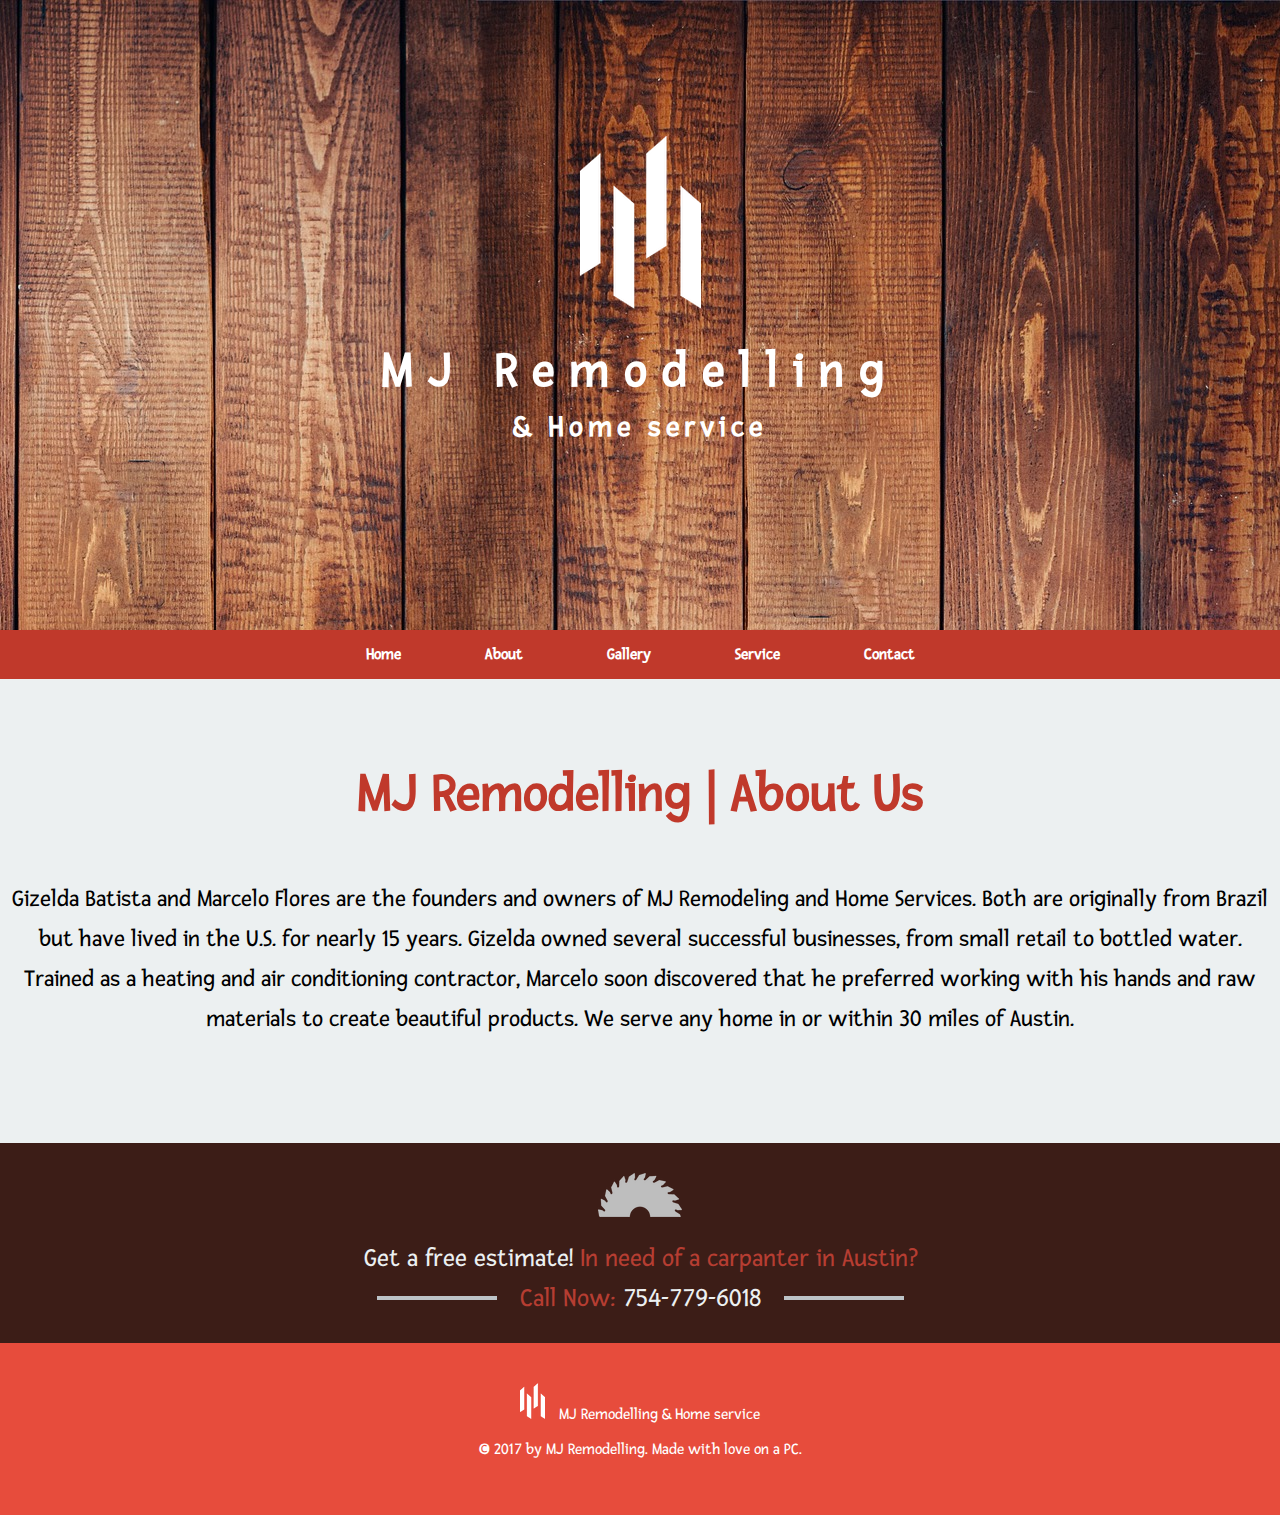
==== about.html @ bb870200 "pushing index.html" ====
<!DOCTYPE html>
<html>
  <head>
    <meta charset="utf-8">
    <link rel="stylesheet" href="css/style.css">
    <link rel="stylesheet" href="css/media.css">
    <meta name="viewport" content="width=device-width, initial-scale=1">
    <!-- Google Fonts (substitute for Museo Slab) -->
    <link href="https://fonts.googleapis.com/css?family=Fresca" rel="stylesheet">
    <title>About Us</title>
  </head>
  <body>
    <div class="container banner">
      <div class="sub_container">
        <div class="logo">
          <img src="images/logo.png" alt="logo">
        </div>
        <div class="branding">
          <h1>MJ Remodelling</h1>
          <h5>&amp; Home service</h5>
        </div>
      </div>
    </div>

    <div class="container menubar">
      <div class="sub_container">
        <ul>
          <li><a href="index.html">Home</a></li>
          <li><a href="about.html">About</a></li>
          <li><a href="gallery.html">Gallery</a></li>
          <li><a href="service.html">Service</a></li>
          <li><a href="contact.html">Contact</a></li>
        </ul>
      </div>
    </div>

    <div class="container content">
      <div class="heading">
        <h3>MJ Remodelling | About Us</h3>
      </div>
      <div class="about">
        <p>Gizelda Batista and Marcelo Flores are the founders and owners of MJ Remodeling and Home Services.  Both are originally from Brazil but have lived in the U.S. for nearly 15 years.  Gizelda owned several successful businesses, from small retail to bottled water.  Trained as a heating and air conditioning contractor, Marcelo soon discovered that he preferred working with his hands and raw materials to create beautiful products.  We serve any home in or within 30 miles of Austin.</p>
      </div>
    </div>

    <div class="container footer_top">
      <div class="sub_container">
        <div class="illustration">
          <img src="images/foot.png" alt="illustration">
        </div>
        <p>Get a free estimate! <span class="color">In need of a carpanter in Austin?</span></p>
        <div class="wrapper">
          <div class="wrap"><div class="left_bar"></div></div>
          <div class="mid"><span><span class="color">Call Now:</span> 754-779-6018</span></div>
          <div class="wrap"><div class="right_bar"></div></div>
        </div>
      </div>
    </div>

    <div class="container footer_foot">
      <div class="sub_container">
        <div class="up">
          <img src="images/small_logo.png" alt="logo">
          <span>MJ Remodelling &amp; Home service</span>
        </div>
        <p>&copy; <span>2017 by MJ Remodelling. Made with love on a PC.</span></p>
      </div>
    </div>
  </body>
</html>
---- css/style.css ----
/* Main Stylesheet */
body {
  padding: 0;
  margin: 0;
  font-family: 'Fresca', sans-serif;
}

.banner {
  background-image: url('../images/background.jpg');
  background-attachment: fixed;
  color: white;
  display: flex;
  justify-content: center;
  align-items: center;
  height: 70vh;
}

.logo img {
  display: block;
  margin: auto;
}

.branding {
  text-align: center;
}

.branding h1 {
  font-size: 50px;
  margin-bottom: 10px;
  letter-spacing: 15px;
}

.branding h5 {
  font-size: 30px;
  margin-top: 10px;
  letter-spacing: 5px;
}

/* Menu Section */
.menubar {
  background-color: #c0392b;
  display: flex;
  justify-content: center;
  padding-top: 15px;
  padding-bottom: 15px;
}

.menubar ul {
  margin: 0;
  padding: 0;
  list-style: none;
}

.menubar li {
  display: inline;
  padding: 20px 40px 20px 40px;
  font-weight: bold;
}

.menubar .sub_container {
  margin: auto;
}

.menubar a {
  color: white;
  text-decoration: none;
}

.menubar a:hover, .menubar a:active {
  color: black;
}

/* Content Section */

.content {
  background-color: #ecf0f1;
  text-align: center;
  color: black;
  padding-top: 30px;
  padding-bottom: 30px;
}

.section1 {
  width: 65%;
  margin: auto;
  margin-bottom: 60px;
}

.section2 {
  width: 50%;
  margin: auto;
}

.section1 h3 {
  font-size: 46px;
  color: #c0392b;
  letter-spacing: 2px;
  margin-bottom: 10px;
}

.section1 p, .section2 p {
  letter-spacing: 2px;
  color: #3C1D17;
}

.section2 h4 {
  font-size: 32px;
  margin-bottom: 10px;
}

.section2 p span {
  color: #c0392b;
}

.section2 p {
  font-weight: 200;
}

.section1 p {
  line-height: 1.5em;
}

/* Footer Section */

.footer_top {
  background-color: #3C1D17;
  color: #ecf0f1;
  display: flex;
  justify-content: center;
  align-items: center;
  padding-top: 30px;
  padding-bottom: 30px;
  font-size: 26px;
}

.illustration img {
  display: block;
  margin: auto;
}

.wrapper {
  display: flex;
  justify-content: center;
}

.wrap {
  margin: auto;
}

.left_bar, .right_bar {
  height: 4px;
  width: 120px;
  background-color: #bdc3c7;
}

.wrapper .mid {
  padding-left: 10px;
  padding-right: 10px;
}

.footer_top .sub_container {
  text-align: center;
}

.footer_top .color {
  color: #B63D32;
}

.footer_top p {
  margin-bottom: 10px;
}

/* footer-foot section */

.footer_foot {
  background-color: #e74c3c;
  color: white;
  display: flex;
  justify-content: center;
  align-items: center;
  padding-top: 40px;
  padding-bottom: 40px;
}

.footer_foot .up span {
  padding-left: 10px;
}

.footer_foot .sub_container {
  text-align: center;
}
/* About Page & Contact Page Specific */

.about {
  padding-left: 10px;
  padding-right: 10px;
  line-height: 26px;
  font-size: 24px;
  padding-bottom: 50px;
}

.about p {
  line-height: 40px;
}

.heading {
  text-align: center;
  font-size: 46px;
  color: #c0392b;
}

.contact {
  display: flex;
  justify-content: center;
}

.contact p.text {
  font-size: 20px
}
.contact .toCenter {
  text-align: left;
}

.toCenter h4 {
  color: #3C1D17;
  font-size: 29px;
  letter-spacing: 2px;
  margin-bottom: 10px;
}

.toCenter h4 ~ p {
  color: gray;
  margin: 0;
  font-weight: bold;
}
.toCenter {
  padding-bottom: 50px;
}
---- css/media.css ----
.container {
  width: 100%;
}

.row {
  width: 100%;
}

/********** Desktop devices only **********/
@media (min-width: 992px) {
  .col-lg-1, .col-lg-2, .col-lg-3, .col-lg-4, .col-lg-5, .col-lg-6, .col-lg-7, .col-lg-8, .col-lg-9, .col-lg-10, .col-lg-11, .col-lg-12 {
    float: left;
  }
  .col-lg-1 {
    width: 8.33%;
  }
  .col-lg-2 {
    width: 16.66%;
  }
  .col-lg-3 {
    width: 25%;
  }
  .col-lg-4 {
    width: 33.33%;
  }
  .col-lg-5 {
    width: 41.66%;
  }
  .col-lg-6 {
    width: 50%;
  }
  .col-lg-7 {
    width: 58.33%;
  }
  .col-lg-8 {
    width: 66.66%;
  }
  .col-lg-9 {
    width: 74.99%;
  }
  .col-lg-10 {
    width: 83.33%;
  }
  .col-lg-11 {
    width: 91.66%;
  }
  .col-lg-12 {
    width: 100%;
  }
}

/********** Tablet devices only **********/
@media (min-width: 768px) and (max-width: 991px) {
  .col-md-1, .col-md-2, .col-md-3, .col-md-4, .col-md-5, .col-md-6, .col-md-7, .col-md-8, .col-md-9, .col-md-10, .col-md-11, .col-md-12 {
    float: left;
  }
  .col-md-1 {
    width: 8.33%;
  }
  .col-md-2 {
    width: 16.66%;
  }
  .col-md-3 {
    width: 25%;
  }
  .col-md-4 {
    width: 33.33%;
  }
  .col-md-5 {
    width: 41.66%;
  }
  .col-md-6 {
    width: 50%;
  }
  .col-md-7 {
    width: 58.33%;
  }
  .col-md-8 {
    width: 66.66%;
  }
  .col-md-9 {
    width: 74.99%;
  }
  .col-md-10 {
    width: 83.33%;
  }
  .col-md-11 {
    width: 91.66%;
  }
  .col-md-12 {
    width: 100%;
  }
}
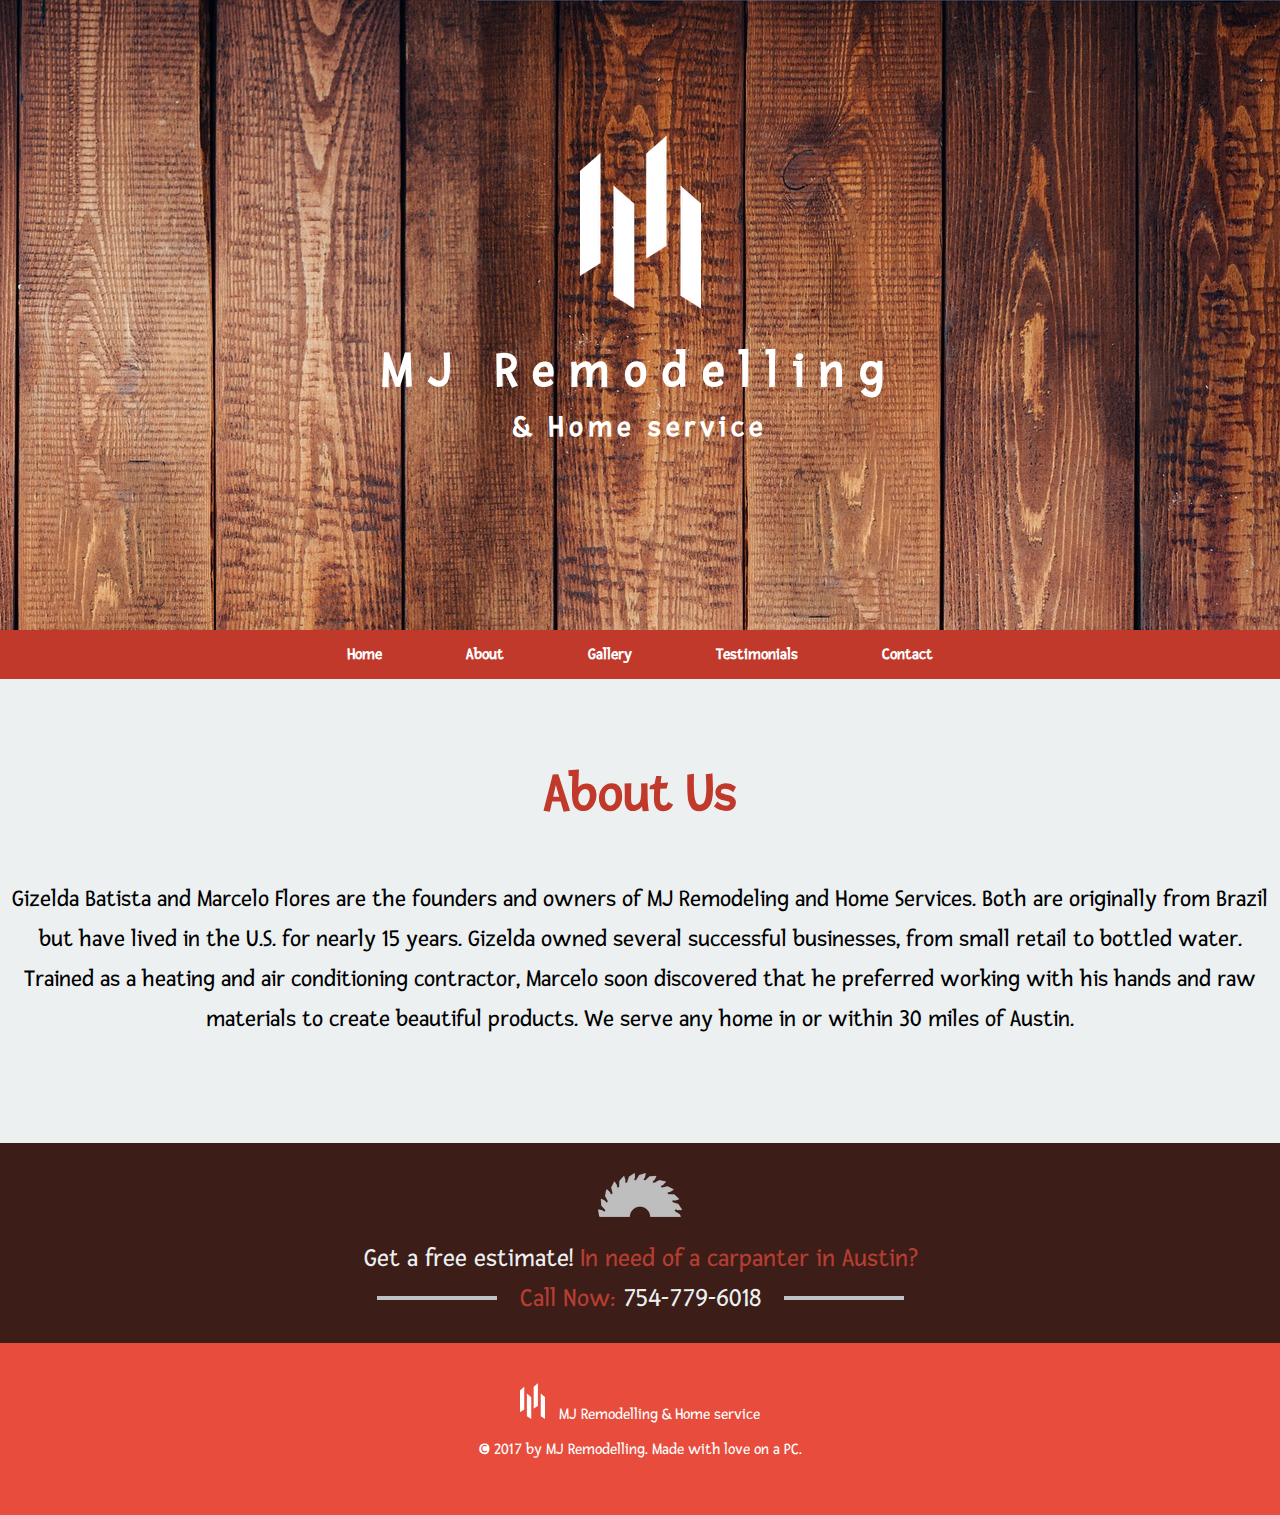
==== commit c4e97d77: "Revision 1.0." ====
--- a/about.html
+++ b/about.html
@@ -28,7 +28,7 @@
           <li><a href="index.html">Home</a></li>
           <li><a href="about.html">About</a></li>
           <li><a href="gallery.html">Gallery</a></li>
-          <li><a href="service.html">Service</a></li>
+          <li><a href="testimonials.html">Testimonials</a></li>
           <li><a href="contact.html">Contact</a></li>
         </ul>
       </div>
@@ -36,7 +36,7 @@
 
     <div class="container content">
       <div class="heading">
-        <h3>MJ Remodelling | About Us</h3>
+        <h3>About Us</h3>
       </div>
       <div class="about">
         <p>Gizelda Batista and Marcelo Flores are the founders and owners of MJ Remodeling and Home Services.  Both are originally from Brazil but have lived in the U.S. for nearly 15 years.  Gizelda owned several successful businesses, from small retail to bottled water.  Trained as a heating and air conditioning contractor, Marcelo soon discovered that he preferred working with his hands and raw materials to create beautiful products.  We serve any home in or within 30 miles of Austin.</p>
--- a/css/style.css
+++ b/css/style.css
@@ -236,3 +236,38 @@
 .toCenter {
   padding-bottom: 50px;
 }
+
+
+/* SlideShow Specific */
+
+
+.slide {
+  padding-top: 40px;
+  padding-bottom: 40px;
+}
+
+
+/* Testimonial Page Specifics */
+
+.test {
+  padding-left: 20px;
+  padding-right: 20px;
+  text-align: center;
+  background-color: #ecf0f1;
+  height: 350px;
+  margin: 50px 20px 50px 20px;
+}
+
+.testimonial .place {
+  color: #3C1D17;
+  font-weight: bold;
+}
+
+.testimonial .name {
+  font-size: 24px;
+}
+
+.testimonial img {
+  border-radius: 100px;
+  padding-top: 10px;
+}
